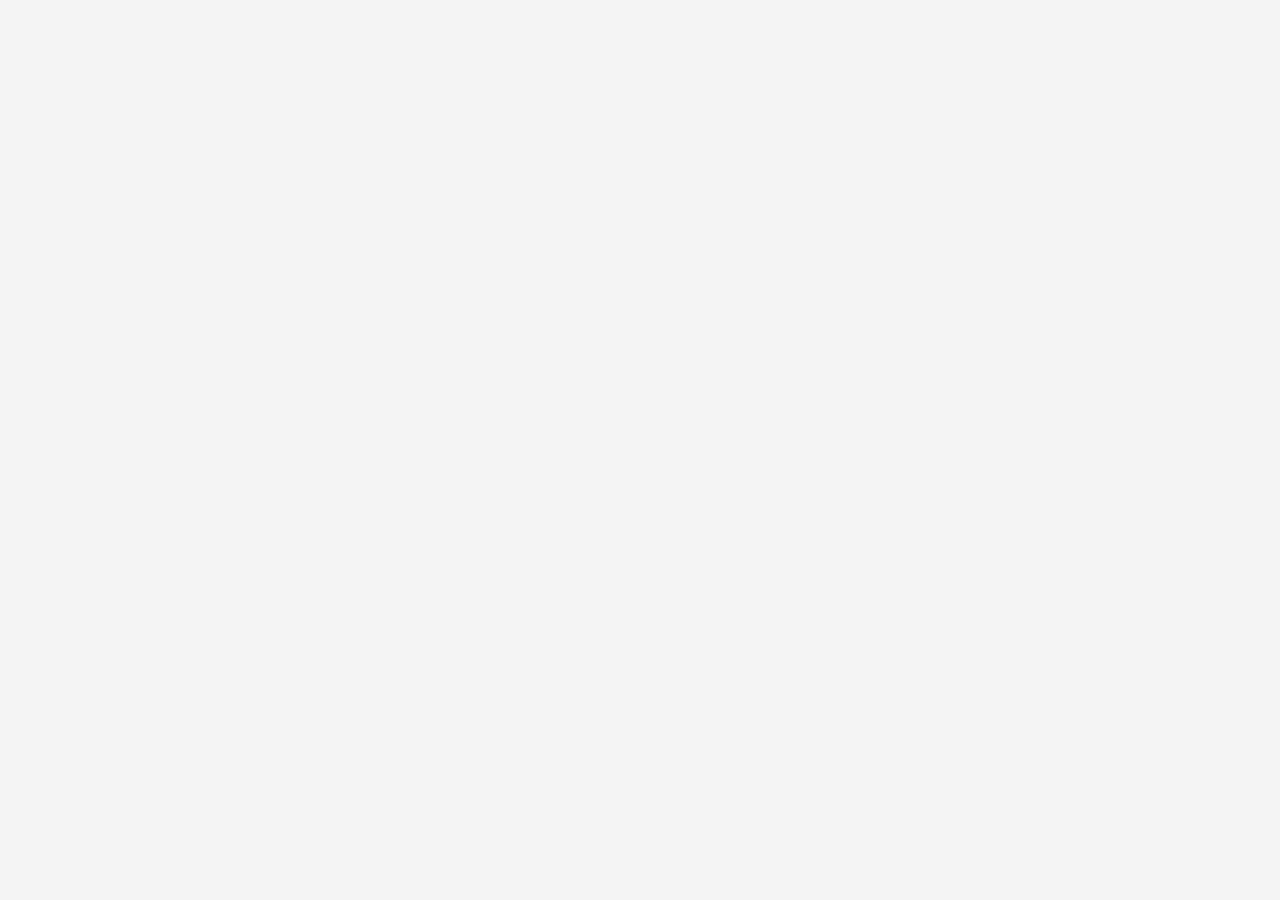
==== shop.html @ 4c636a9a "Add initial HTML structure and CSS styles for the project" ====
<!DOCTYPE html>
<html lang="en">
  <head>
    <meta charset="UTF-8" />
    <meta name="viewport" content="width=device-width, initial-scale=1.0" />
    <title>Kehinde, Victor, Oge's W Project</title>
    <!-- Font Awesome -->
    <link
      rel="stylesheet"
      href="https://cdnjs.cloudflare.com/ajax/libs/font-awesome/6.7.2/css/all.min.css"
      integrity="sha512-Evv84Mr4kqVGRNSgIGL/F/aIDqQb7xQ2vcrdIwxfjThSH8CSR7PBEakCr51Ck+w+/U6swU2Im1vVX0SVk9ABhg=="
      crossorigin="anonymous"
      referrerpolicy="no-referrer" />

    <!-- style sheet -->
    <link rel="stylesheet" href="./style.css" />
  </head>
  <body>
    <header>
      <!-- HEADER GOES HERE 👇👇 -->
    </header>
    <main>
      <!-- MAIN GOES HERE 👇👇 -->
    </main>
    <footer>
      <!-- FOOTER GOES HERE 👇👇 -->
    </footer>
  </body>
</html>
---- style.css ----
/* IMPORTED FONTS */
@import url("https://fonts.googleapis.com/css2?family=Lato:ital,wght@0,100;0,300;0,400;0,700;0,900;1,100;1,300;1,400;1,700;1,900&family=Love+Light&family=Playfair+Display:ital,wght@0,400..900;1,400..900&display=swap");

/* ================GENERAL STYLES ============================ */
:root {
  --normalBlack: #222222;
  --lightGray: #555555;
  --lighterGray: #c1c1cc;
  --white: #fff;
  --accentColor: #ff5722;
  --redAccent: #d00713;
}
* {
  margin: 0;
  padding: 0;
  box-sizing: border-box;
}
body {
  font-family: "Roboto", sans-serif;
  background-color: #f4f4f4;
  color: var(--normalBlack);
  line-height: 1.6;
  font-size: 1rem;
  font-family: "Lato", serif;
}

.container {
  width: 100%;
  max-width: 1400px;
  margin: 0 auto;
  padding: 0 15px;
}
h1 {
  font-family: "Playfair Display", serif;
  font-weight: 700;
  font-size: 48px;
  line-height: 40px;
  letter-spacing: 0%;
  text-align: center;
}

/* ================NAVIGATION GOES HERE👇👇(please remove or adjust the margin in the hero section. thanks) ============================ */

/* ================HERO SECTION  ============================ */
#hero {
  display: flex;
  flex-direction: column;
  justify-content: center;
  align-items: center;
  text-align: center;
  gap: 1.3rem;
  margin-top: 5rem;
}

.search {
  margin-top: 2rem;
}
.search,
.search-box {
  display: flex;
  justify-content: center;
  align-items: center;
  gap: 1rem;
  color: var(--lightGray);
}
.search-box {
  position: relative;
  width: 50%;
  input {
    padding: 8px 13px;
    border: 1px solid var(--lighterGray);
    border-radius: 30px;
    outline: none;
    width: 100%;
  }
  input::placeholder {
    color: var(--lightGray);
  }
  i {
    position: absolute;
    right: 0;
    top: 50%;
    transform: translate(-50%, -50%);
    cursor: pointer;
    font-size: 0.9rem;
    background-color: var(--accentColor);
    color: var(--white);
    padding: 5px;
    border-radius: 50%;
  }
}
#filter {
  cursor: pointer;
}
.buttons-selection {
  margin-top: 2rem;
  padding: 0 3.75rem;
  display: flex;
  align-items: center;
  gap: 3rem;
}
.btn {
  font-weight: 400;
  line-height: 24px;
  letter-spacing: 0%;
  text-align: center;
  color: var(--lightGray);
  border: 0;
  text-transform: capitalize;
}
.btn.active {
  color: var(--white);
  background-color: var(--accentColor);
  padding: 8px 20px;
  display: flex;
  align-items: center;
  gap: 0.6rem;
}
/* ================ABOUT SECTION  ============================ */
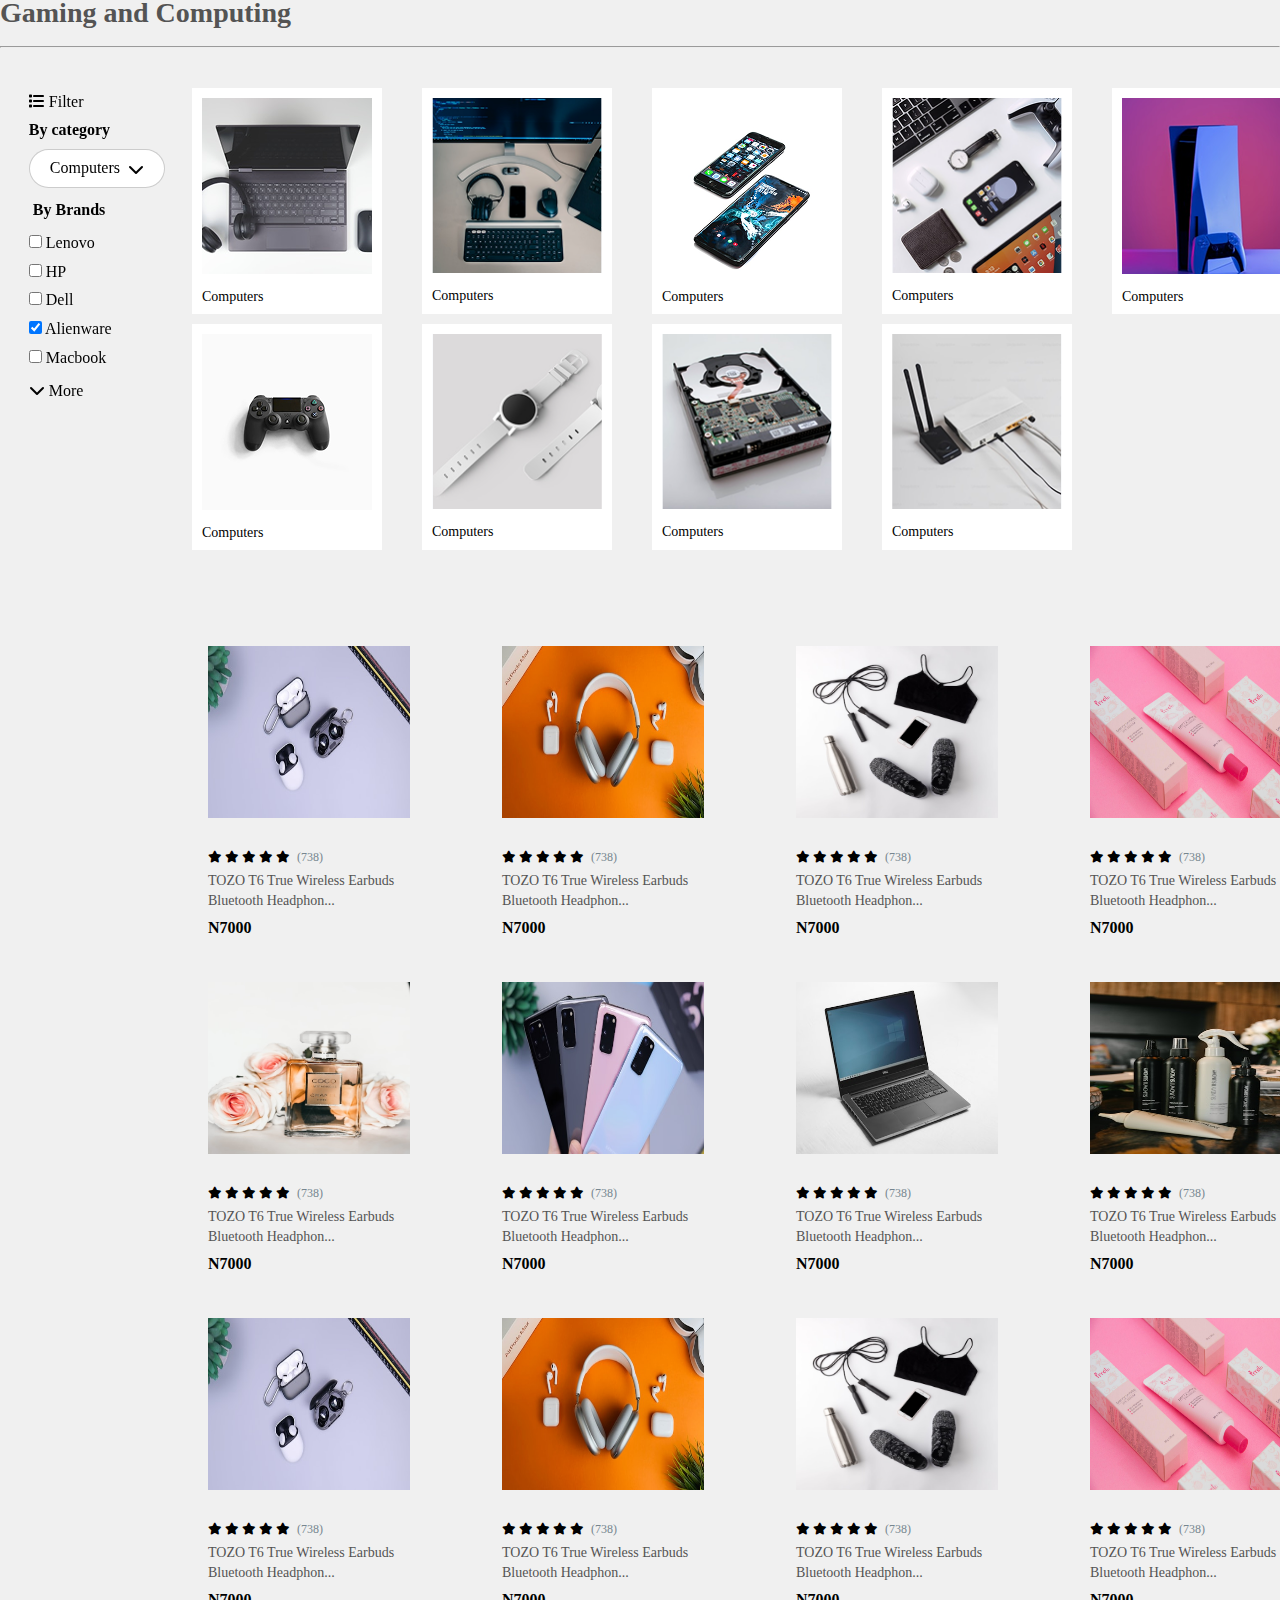
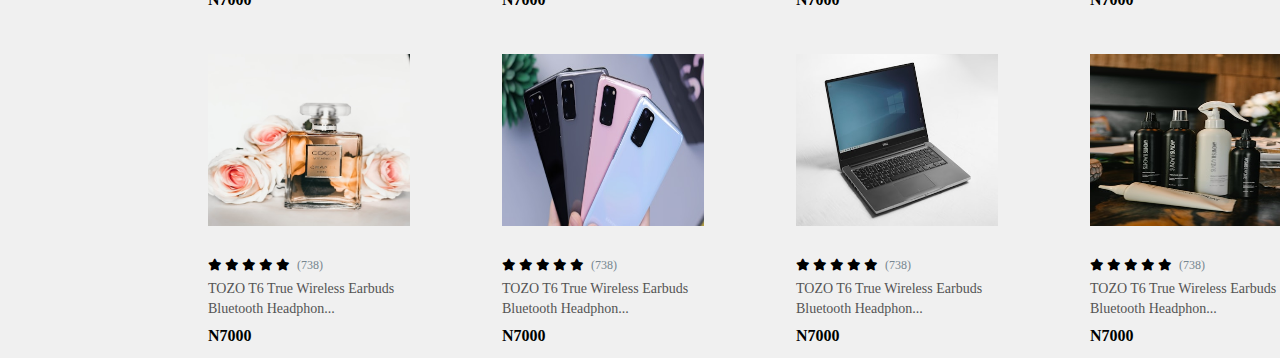
==== commit 943b166b: "I write Html and Css for the shop. commented out the old css link in the shop.html head and added th" ====
--- a/shop.html
+++ b/shop.html
@@ -13,15 +13,441 @@
       referrerpolicy="no-referrer" />
 
     <!-- style sheet -->
-    <link rel="stylesheet" href="./style.css" />
+    <!-- <link rel="stylesheet" href="./style.css" /> -->
+    <!-- shop css -->
+     <link rel="stylesheet" href="shop.css">
   </head>
   <body>
     <header>
       <!-- HEADER GOES HERE 👇👇 -->
     </header>
-    <main>
-      <!-- MAIN GOES HERE 👇👇 -->
+
+    <!-- Kennny Code start here -->
+    <section  class="section1">
+      <h1>Gaming and Computing</h1>
+    </section>
+    <hr>
+  
+    <!-- Body -->
+    <main class="asideMenu">
+      <!-- Navigation side -->
+      <section class="navSide">
+        <div class="filter">
+          <i class="fa fa-list" aria-hidden="true"></i>
+          <span>Filter</span>
+        </div>
+        <p><strong>By category</strong>
+        </p>
+        <span class="computerBox">
+          <span>Computers</span>
+          <i class="fa fa-chevron-down" aria-hidden="true"></i>
+        </span>
+        <p class="brand"><strong>By Brands</strong></p>
+        <div class="checkboxes">
+          <input type="checkbox" name="brand" id="dell" value="Lenovo">
+          <label for="dell">Lenovo</label> <br>
+          <input type="checkbox" name="brand" id="hp" value="hp">
+          <label for="hp">HP</label> <br>
+          <input type="checkbox" name="brand" id="asus" value="Dell">
+          <label for="asus">Dell</label> <br>
+          <input type="checkbox" name="brand" id="acer" value="Alienware" checked>
+          <label for="acer">Alienware</label> <br>
+          <input type="checkbox" name="brand" id="lenovo" value="lenovo">
+          <label for="lenovo">Macbook</label>
+        </div>
+        <div class="more">
+          <i class="fa fa-chevron-down" aria-hidden="true"></i>
+          <span>More</span>
+        </div>
+      </section>
+  
+      <!-- content side -->
+      <section class="contentSide">
+        <!-- First set of boxes -->
+        <div class="contentBoxes">
+          <!-- 9 boxes -->
+          <div class="box">
+            <img src="./assets/computer.png" alt="computer">
+            <p>Computers</p>
+          </div>
+          <div class="box">
+            <img src="./assets/computerAccessories.png" alt="accessories">
+            <p>Computers</p>
+          </div>
+          <div class="box">
+            <img src="./assets/smartphones.png" alt="phone">
+            <p>Computers</p>
+          </div>
+          <div class="box">
+            <img src="./assets/smartAccessories.png" alt="accessories">
+            <p>Computers</p>
+          </div>
+          <div class="box">
+            <img src="./assets/GamingConsole.png" alt="console">
+            <p>Computers</p>
+          </div>
+          <div class="box">
+            <img src="./assets/gamingPad.png" alt="pad">
+            <p>Computers</p>
+          </div>
+          <div class="box">
+            <img src="./assets/smartwatch.png" alt="watches">
+            <p>Computers</p>
+          </div>
+          <div class="box">
+            <img src="./assets/storage.png" alt="storage">
+            <p>Computers</p>
+          </div>
+          <div class="box">
+            <img src="./assets/internet.png" alt="internet">
+            <p>Computers</p>
+          </div>
+        </div>
+  
+        <!-- second section -->
+        <div class="secondbox">
+          <div class="box2">
+            <div>
+              <img src="./assets/earbuds.jpg" alt="pod">
+            </div>
+            <div class="RatingNumber">
+              <span class="rating">
+                <i class="fa fa-star" aria-hidden="true"></i>
+                <i class="fa fa-star" aria-hidden="true"></i>
+                <i class="fa fa-star" aria-hidden="true"></i>
+                <i class="fa fa-star" aria-hidden="true"></i>
+                <i class="fa fa-star" aria-hidden="true"></i>
+              </span>
+              <span class="number">(738)</span>
+            </div>
+            <div class="description">
+              <p>TOZO T6 True Wireless Earbuds Bluetooth Headphon...</p>
+            </div>
+            <div class="price">
+              <p><strong>N7000</strong></p>
+            </div>
+          </div>
+          <div class="box2">
+            <div>
+              <img src="./assets/headphones.jpg" alt="Headphones">
+            </div>
+            <div class="RatingNumber">
+              <span class="rating">
+                <i class="fa fa-star" aria-hidden="true"></i>
+                <i class="fa fa-star" aria-hidden="true"></i>
+                <i class="fa fa-star" aria-hidden="true"></i>
+                <i class="fa fa-star" aria-hidden="true"></i>
+                <i class="fa fa-star" aria-hidden="true"></i>
+              </span>
+              <span class="number">(738)</span>
+            </div>
+            <div class="description">
+              <p>TOZO T6 True Wireless Earbuds Bluetooth Headphon...</p>
+            </div>
+            <div class="price">
+              <p><strong>N7000</strong></p>
+            </div>
+          </div>
+          <div class="box2">
+            <div>
+              <img src="./assets/gymfit.jpg" alt="pod">
+            </div>
+            <div class="RatingNumber">
+              <span class="rating">
+                <i class="fa fa-star" aria-hidden="true"></i>
+                <i class="fa fa-star" aria-hidden="true"></i>
+                <i class="fa fa-star" aria-hidden="true"></i>
+                <i class="fa fa-star" aria-hidden="true"></i>
+                <i class="fa fa-star" aria-hidden="true"></i>
+              </span>
+              <span class="number">(738)</span>
+            </div>
+            <div class="description">
+              <p>TOZO T6 True Wireless Earbuds Bluetooth Headphon...</p>
+            </div>
+            <div class="price">
+              <p><strong>N7000</strong></p>
+            </div>
+          </div>
+          <div class="box2">
+            <div>
+              <img src="./assets/pink-skin.jpg" alt="pod">
+            </div>
+            <div class="RatingNumber">
+              <span class="rating">
+                <i class="fa fa-star" aria-hidden="true"></i>
+                <i class="fa fa-star" aria-hidden="true"></i>
+                <i class="fa fa-star" aria-hidden="true"></i>
+                <i class="fa fa-star" aria-hidden="true"></i>
+                <i class="fa fa-star" aria-hidden="true"></i>
+              </span>
+              <span class="number">(738)</span>
+            </div>
+            <div class="description">
+              <p>TOZO T6 True Wireless Earbuds Bluetooth Headphon...</p>
+            </div>
+            <div class="price">
+              <p><strong>N7000</strong></p>
+            </div>
+          </div>
+          <div class="box2">
+            <div>
+              <img src="./assets/coco perfme.jpg" alt="pod">
+            </div>
+            <div class="RatingNumber">
+              <span class="rating">
+                <i class="fa fa-star" aria-hidden="true"></i>
+                <i class="fa fa-star" aria-hidden="true"></i>
+                <i class="fa fa-star" aria-hidden="true"></i>
+                <i class="fa fa-star" aria-hidden="true"></i>
+                <i class="fa fa-star" aria-hidden="true"></i>
+              </span>
+              <span class="number">(738)</span>
+            </div>
+            <div class="description">
+              <p>TOZO T6 True Wireless Earbuds Bluetooth Headphon...</p>
+            </div>
+            <div class="price">
+              <p><strong>N7000</strong></p>
+            </div>
+          </div>
+          <div class="box2">
+            <div>
+              <img src="./assets/infinix phone.jpg" alt="pod">
+            </div>
+            <div class="RatingNumber">
+              <span class="rating">
+                <i class="fa fa-star" aria-hidden="true"></i>
+                <i class="fa fa-star" aria-hidden="true"></i>
+                <i class="fa fa-star" aria-hidden="true"></i>
+                <i class="fa fa-star" aria-hidden="true"></i>
+                <i class="fa fa-star" aria-hidden="true"></i>
+              </span>
+              <span class="number">(738)</span>
+            </div>
+            <div class="description">
+              <p>TOZO T6 True Wireless Earbuds Bluetooth Headphon...</p>
+            </div>
+            <div class="price">
+              <p><strong>N7000</strong></p>
+            </div>
+          </div>
+          <div class="box2">
+            <div>
+              <img src="./assets/dell laptop.jpg" alt="pod">
+            </div>
+            <div class="RatingNumber">
+              <span class="rating">
+                <i class="fa fa-star" aria-hidden="true"></i>
+                <i class="fa fa-star" aria-hidden="true"></i>
+                <i class="fa fa-star" aria-hidden="true"></i>
+                <i class="fa fa-star" aria-hidden="true"></i>
+                <i class="fa fa-star" aria-hidden="true"></i>
+              </span>
+              <span class="number">(738)</span>
+            </div>
+            <div class="description">
+              <p>TOZO T6 True Wireless Earbuds Bluetooth Headphon...</p>
+            </div>
+            <div class="price">
+              <p><strong>N7000</strong></p>
+            </div>
+          </div>
+          <div class="box2">
+            <div>
+              <img src="./assets/men-kit.jpg" alt="pod">
+            </div>
+            <div class="RatingNumber">
+              <span class="rating">
+                <i class="fa fa-star" aria-hidden="true"></i>
+                <i class="fa fa-star" aria-hidden="true"></i>
+                <i class="fa fa-star" aria-hidden="true"></i>
+                <i class="fa fa-star" aria-hidden="true"></i>
+                <i class="fa fa-star" aria-hidden="true"></i>
+              </span>
+              <span class="number">(738)</span>
+            </div>
+            <div class="description">
+              <p>TOZO T6 True Wireless Earbuds Bluetooth Headphon...</p>
+            </div>
+            <div class="price">
+              <p><strong>N7000</strong></p>
+            </div>
+          </div>
+          <div class="box2">
+            <div>
+              <img src="./assets/earbuds.jpg" alt="pod">
+            </div>
+            <div class="RatingNumber">
+              <span class="rating">
+                <i class="fa fa-star" aria-hidden="true"></i>
+                <i class="fa fa-star" aria-hidden="true"></i>
+                <i class="fa fa-star" aria-hidden="true"></i>
+                <i class="fa fa-star" aria-hidden="true"></i>
+                <i class="fa fa-star" aria-hidden="true"></i>
+              </span>
+              <span class="number">(738)</span>
+            </div>
+            <div class="description">
+              <p>TOZO T6 True Wireless Earbuds Bluetooth Headphon...</p>
+            </div>
+            <div class="price">
+              <p><strong>N7000</strong></p>
+            </div>
+          </div>
+          <div class="box2">
+            <div>
+              <img src="./assets/headphones.jpg" alt="Headphones">
+            </div>
+            <div class="RatingNumber">
+              <span class="rating">
+                <i class="fa fa-star" aria-hidden="true"></i>
+                <i class="fa fa-star" aria-hidden="true"></i>
+                <i class="fa fa-star" aria-hidden="true"></i>
+                <i class="fa fa-star" aria-hidden="true"></i>
+                <i class="fa fa-star" aria-hidden="true"></i>
+              </span>
+              <span class="number">(738)</span>
+            </div>
+            <div class="description">
+              <p>TOZO T6 True Wireless Earbuds Bluetooth Headphon...</p>
+            </div>
+            <div class="price">
+              <p><strong>N7000</strong></p>
+            </div>
+          </div>
+          <div class="box2">
+            <div>
+              <img src="./assets/gymfit.jpg" alt="pod">
+            </div>
+            <div class="RatingNumber">
+              <span class="rating">
+                <i class="fa fa-star" aria-hidden="true"></i>
+                <i class="fa fa-star" aria-hidden="true"></i>
+                <i class="fa fa-star" aria-hidden="true"></i>
+                <i class="fa fa-star" aria-hidden="true"></i>
+                <i class="fa fa-star" aria-hidden="true"></i>
+              </span>
+              <span class="number">(738)</span>
+            </div>
+            <div class="description">
+              <p>TOZO T6 True Wireless Earbuds Bluetooth Headphon...</p>
+            </div>
+            <div class="price">
+              <p><strong>N7000</strong></p>
+            </div>
+          </div>
+          <div class="box2">
+            <div>
+              <img src="./assets/pink-skin.jpg" alt="pod">
+            </div>
+            <div class="RatingNumber">
+              <span class="rating">
+                <i class="fa fa-star" aria-hidden="true"></i>
+                <i class="fa fa-star" aria-hidden="true"></i>
+                <i class="fa fa-star" aria-hidden="true"></i>
+                <i class="fa fa-star" aria-hidden="true"></i>
+                <i class="fa fa-star" aria-hidden="true"></i>
+              </span>
+              <span class="number">(738)</span>
+            </div>
+            <div class="description">
+              <p>TOZO T6 True Wireless Earbuds Bluetooth Headphon...</p>
+            </div>
+            <div class="price">
+              <p><strong>N7000</strong></p>
+            </div>
+          </div>
+          <div class="box2">
+            <div>
+              <img src="./assets/coco perfme.jpg" alt="pod">
+            </div>
+            <div class="RatingNumber">
+              <span class="rating">
+                <i class="fa fa-star" aria-hidden="true"></i>
+                <i class="fa fa-star" aria-hidden="true"></i>
+                <i class="fa fa-star" aria-hidden="true"></i>
+                <i class="fa fa-star" aria-hidden="true"></i>
+                <i class="fa fa-star" aria-hidden="true"></i>
+              </span>
+              <span class="number">(738)</span>
+            </div>
+            <div class="description">
+              <p>TOZO T6 True Wireless Earbuds Bluetooth Headphon...</p>
+            </div>
+            <div class="price">
+              <p><strong>N7000</strong></p>
+            </div>
+          </div>
+          <div class="box2">
+            <div>
+              <img src="./assets/infinix phone.jpg" alt="pod">
+            </div>
+            <div class="RatingNumber">
+              <span class="rating">
+                <i class="fa fa-star" aria-hidden="true"></i>
+                <i class="fa fa-star" aria-hidden="true"></i>
+                <i class="fa fa-star" aria-hidden="true"></i>
+                <i class="fa fa-star" aria-hidden="true"></i>
+                <i class="fa fa-star" aria-hidden="true"></i>
+              </span>
+              <span class="number">(738)</span>
+            </div>
+            <div class="description">
+              <p>TOZO T6 True Wireless Earbuds Bluetooth Headphon...</p>
+            </div>
+            <div class="price">
+              <p><strong>N7000</strong></p>
+            </div>
+          </div>
+          <div class="box2">
+            <div>
+              <img src="./assets/dell laptop.jpg" alt="pod">
+            </div>
+            <div class="RatingNumber">
+              <span class="rating">
+                <i class="fa fa-star" aria-hidden="true"></i>
+                <i class="fa fa-star" aria-hidden="true"></i>
+                <i class="fa fa-star" aria-hidden="true"></i>
+                <i class="fa fa-star" aria-hidden="true"></i>
+                <i class="fa fa-star" aria-hidden="true"></i>
+              </span>
+              <span class="number">(738)</span>
+            </div>
+            <div class="description">
+              <p>TOZO T6 True Wireless Earbuds Bluetooth Headphon...</p>
+            </div>
+            <div class="price">
+              <p><strong>N7000</strong></p>
+            </div>
+          </div>
+          <div class="box2">
+            <div>
+              <img src="./assets/men-kit.jpg" alt="pod">
+            </div>
+            <div class="RatingNumber">
+              <span class="rating">
+                <i class="fa fa-star" aria-hidden="true"></i>
+                <i class="fa fa-star" aria-hidden="true"></i>
+                <i class="fa fa-star" aria-hidden="true"></i>
+                <i class="fa fa-star" aria-hidden="true"></i>
+                <i class="fa fa-star" aria-hidden="true"></i>
+              </span>
+              <span class="number">(738)</span>
+            </div>
+            <div class="description">
+              <p>TOZO T6 True Wireless Earbuds Bluetooth Headphon...</p>
+            </div>
+            <div class="price">
+              <p><strong>N7000</strong></p>
+            </div>
+          </div>
+         
+        </div>
+      </section>
     </main>
+    <!-- kenny code ends here -->
+
     <footer>
       <!-- FOOTER GOES HERE 👇👇 -->
     </footer>
--- a/style.css
+++ b/style.css
@@ -16,7 +16,6 @@
   box-sizing: border-box;
 }
 body {
-  font-family: "Roboto", sans-serif;
   background-color: #f4f4f4;
   color: var(--normalBlack);
   line-height: 1.6;
@@ -37,6 +36,71 @@
   line-height: 40px;
   letter-spacing: 0%;
   text-align: center;
+}
+h2 {
+  font-weight: 600;
+  font-size: 2rem;
+  line-height: 56px;
+  letter-spacing: 0%;
+  text-align: center;
+}
+
+.btn {
+  font-weight: 400;
+  line-height: 24px;
+  letter-spacing: 0%;
+  text-align: center;
+  color: var(--lightGray);
+  border: 0;
+  text-transform: capitalize;
+  cursor: pointer;
+}
+.btn.active {
+  color: var(--white);
+  background-color: var(--accentColor);
+  padding: 8px 20px;
+  display: flex;
+  align-items: center;
+  gap: 0.6rem;
+}
+
+.card {
+  padding: 0.6rem;
+  width: 190px;
+  background-color: var(--white);
+}
+.card-head {
+  width: 170px;
+  height: 226px;
+}
+.card-head img {
+  width: 100%;
+  height: 100%;
+  object-fit: cover;
+}
+.card,
+.card-body {
+  display: flex;
+  flex-direction: column;
+  gap: 0.5rem;
+}
+.review i {
+  color: var(--normalBlack);
+}
+.review small {
+  font-size: 0.9rem;
+  font-weight: 600;
+  color: var(--lighterGray);
+}
+.discription {
+  font-size: 0.9rem;
+  font-weight: 400;
+  color: var(--lightGray);
+}
+.price {
+  font-size: 0.9rem;
+  font-weight: 600;
+  color: var(--lighterGray);
 }
 
 /* ================NAVIGATION GOES HERE👇👇(please remove or adjust the margin in the hero section. thanks) ============================ */
@@ -93,27 +157,270 @@
   cursor: pointer;
 }
 .buttons-selection {
-  margin-top: 2rem;
+  margin: 2rem 0;
   padding: 0 3.75rem;
   display: flex;
   align-items: center;
   gap: 3rem;
 }
-.btn {
+
+/* ================SPECIAL SECTION  ============================ */
+
+#special {
+  height: 60vh;
+  background: url(./assets/Widgets.png);
+  background-size: cover;
+  margin-bottom: 3rem;
+}
+#featured-products {
+  display: flex;
+  align-items: center;
+  justify-content: space-between;
+}
+.wrapper {
+  padding: 1.2rem;
+  width: 429px;
+}
+.wrapper-head {
+  text-align: center;
+  display: flex;
+  flex-direction: column;
+  align-items: center;
+  gap: 1rem;
+  margin-bottom: 1rem;
+}
+.wrapper-head .btn {
+  font-weight: 700;
+  font-size: 1rem;
+  line-height: 56px;
+  letter-spacing: 1.2%;
+  display: flex;
+  align-items: center;
+  gap: 0.9rem;
+  text-transform: uppercase;
+  color: var(--accentColor);
+}
+.wrapper-body {
+  display: flex;
+  align-items: center;
+  gap: 0.9rem;
+}
+
+/* ================deals-sales SECTION  ============================ */
+
+#deals-sales {
+  display: grid;
+  width: 100%;
+  grid-template-columns: 281px 1fr;
+  margin: 2rem 0;
+}
+.deals,
+.sales {
+  padding: 20px 18px;
+  display: flex;
+  flex-direction: column;
+  gap: 1.375rem;
+  align-items: center;
+}
+.title h4 {
+  font-size: 1.5rem;
+  font-weight: 600;
+  text-align: center;
+  color: var(--normalBlack);
+}
+.title h3 {
+  font-weight: 600;
+  font-size: 2rem;
+  line-height: 40px;
+  letter-spacing: 0%;
+  color: var(--normalBlack);
+}
+
+.d-button {
+  display: flex;
+  align-items: center;
+}
+.d-button .active {
+  padding: 0.625rem;
+  border-radius: 4px;
+  background-color: #888888;
+}
+#deals-btn {
+  width: 191px;
+  height: 56px;
+  padding: 10px;
+  gap: 15px;
+  border-radius: 4px;
+  background-color: var(--accentColor);
+  align-items: center;
+  justify-content: center;
+}
+.deals img {
+  width: 250px;
+  height: 448px;
+  object-fit: cover;
+}
+.sales-head {
+  display: flex;
+  justify-content: space-between;
+  align-items: center;
+  width: 100%;
+}
+.left button {
+  color: var(--normalBlack);
+  font-weight: 700;
+}
+
+.sales-title {
+  display: flex;
+  align-items: center;
+  gap: 0.76rem;
+}
+.sales-title h4 {
+  font-weight: 600;
+  font-size: 1.3rem;
+  line-height: 2rem;
+  letter-spacing: 0%;
+}
+.sales h5 {
   font-weight: 400;
-  line-height: 24px;
-  letter-spacing: 0%;
-  text-align: center;
-  color: var(--lightGray);
-  border: 0;
-  text-transform: capitalize;
-}
-.btn.active {
+  font-size: 0.9rem;
+  line-height: 20px;
+  letter-spacing: 0%;
+}
+.timer {
+  width: 186px;
+  height: 36px;
+  padding: 6px 12px;
+  background-color: var(--normalBlack);
   color: var(--white);
-  background-color: var(--accentColor);
-  padding: 8px 20px;
-  display: flex;
-  align-items: center;
-  gap: 0.6rem;
-}
-/* ================ABOUT SECTION  ============================ */
+  font-weight: 400;
+  font-size: 0.9rem;
+  display: flex;
+  justify-content: center;
+  gap: 0.4rem;
+}
+.sales-body {
+  display: flex;
+  align-items: center;
+  justify-content: space-between;
+  flex-wrap: wrap;
+}
+.sales-body .card {
+  flex-basis: 25%;
+}
+
+.sales-body .card-head {
+  width: 202px;
+  height: 172px;
+  position: relative;
+}
+.sales-body .card-body {
+  width: 202px;
+}
+.sales-body .tag {
+  position: absolute;
+  font-size: 0.8rem;
+  padding: 8px 12px;
+  top: -3px;
+  left: -3px;
+  color: var(--white);
+  background-color: var(--redAccent);
+  text-transform: uppercase;
+}
+.sales-body .tag.blue {
+  background: #2da5f3;
+}
+.sales-body .tag.green {
+  background: #2db224;
+}
+.sales-body .tag.black {
+  background-color: var(--normalBlack);
+}
+
+.sales-body .tag.yellow {
+  background: #ffa630;
+}
+
+/* BANNER SECTION */
+#banner-section h2 {
+  text-align: start;
+  margin-bottom: 1.2rem;
+}
+#banner {
+  display: flex;
+  align-items: center;
+  gap: 2rem;
+  margin-bottom: 3rem;
+}
+.bannerBox1 {
+  display: flex;
+  flex-direction: column;
+  gap: 50px;
+
+  background: url(./assets/green-cloth-babe.jpg);
+  background-repeat: no-repeat;
+  background-position: center;
+  background-size: cover;
+  width: 650px;
+  height: 621px;
+  padding: 20px 30px;
+}
+.box1-head {
+  align-self: flex-start;
+}
+.box1-head h2 {
+  margin-bottom: 1.2rem;
+  font-size: 2rem;
+}
+.bannerBox1 .card {
+  width: 190px;
+  height: 375px;
+  padding: 10px;
+}
+.bannerBox1 .card-body {
+  width: 170px;
+  height: 233px;
+  gap: 2px;
+}
+
+.banner-flex {
+  display: flex;
+  align-items: center;
+  gap: 1rem;
+}
+
+.bannerBox2 {
+  display: grid;
+  grid-template-columns: repeat(2, 314px);
+  grid-template-rows: repeat(4, 194px);
+  height: 621px;
+  flex-basis: 48%;
+  gap: 0.9rem;
+}
+.bannerBox2 .box {
+  position: relative;
+}
+.bannerBox2 .box h5 {
+  position: absolute;
+  top: 21px;
+  left: 14px;
+  font-size: 1rem;
+  font-weight: 700;
+  letter-spacing: 1.2%;
+  z-index: 2;
+  color: var(--white);
+  text-transform: uppercase;
+}
+.bannerBox2 .overlay {
+  position: absolute;
+  z-index: 1;
+  height: 100%;
+  width: 100%;
+  background: linear-gradient(rgba(0, 0, 0, 0.2), rgba(0, 0, 0, 0.1));
+}
+.bannerBox2 .box img {
+  width: 100%;
+  height: 100%;
+  object-fit: cover;
+}
--- a/shop.css
+++ b/shop.css
@@ -0,0 +1,116 @@
+*{
+  margin: 0;
+  padding: 0;
+  box-sizing: border-box;
+}
+
+body{ 
+  background-color: #f0f0f0;
+  line-height: 1.6em;
+}
+
+.asideMenu {
+  display: flex;
+  width: 100%;
+}
+
+.section1 {
+  h1 {
+    font-size: 28px;
+    color: hsla(0, 0%, 33%, 1);
+    margin-bottom: 20px;
+  }
+}
+
+.asideMenu .navSide {
+  display: flex;
+  position: fixed;
+  flex-direction: column;
+  line-height: 1.8rem;
+  padding: 0 1.8rem 1.8rem 1.8rem;
+  margin-top: 40px;
+}
+.asideMenu .navSide .computerBox {
+  display: flex;
+  align-items: center;
+  gap: 8px;
+  font-size: 16px;
+  line-height: 1.8rem;
+  padding: 4px 20px;
+  border: 1px solid hsla(0, 0%, 0%, 0.2);
+  background-color: #fff;
+  border-radius: 25px;
+  margin: 4px 0;
+}
+
+.asideMenu .navSide .brand {
+  margin: 4px;
+}
+
+.asideMenu .navSide .checkboxes {
+  margin-bottom: 4px;
+}
+
+.asideMenu .contentSide {
+  margin-left: 15%;
+  margin-top: 40px;
+  
+}
+
+
+
+.asideMenu .contentSide .contentBoxes{
+  display: grid;
+  width: 80%;
+  grid-template-columns: repeat(5, 1fr);
+  gap: 10px 40px;
+  margin-bottom: 80px;
+}
+
+.asideMenu .contentSide .contentBoxes .box {
+  display: flex;
+  flex-direction: column;
+  width: 190px;
+  height: 226px;
+  background-color: #fff;
+  padding: 10px;
+  font-size: 14px;
+  gap: 10px;
+}
+
+.asideMenu .secondbox {
+  display: grid;
+  grid-template-columns: repeat(4, 1fr);
+  gap: 16px 60px;
+  
+}
+
+.secondbox .box2 {
+  display: flex;
+  flex-direction: column;
+  width: 234px;
+  height: 320px;
+  border-radius: 4px;
+  padding: 16px;
+
+  img {
+    width: 202px;
+    height: 172px;
+    margin-bottom: 20px;
+  }
+}
+
+.secondbox .box2 .RatingNumber {
+ font-size: 12px;
+
+  .number {
+    color: hsla(200, 10%, 51%, 1);
+    margin-left: 4px;
+  }
+}
+.secondbox .box2 .description {
+  color: hsla(0, 0%, 33%, 1);
+  font-size: 14px;
+  margin-bottom: 4px;
+  line-height: 20px;
+}